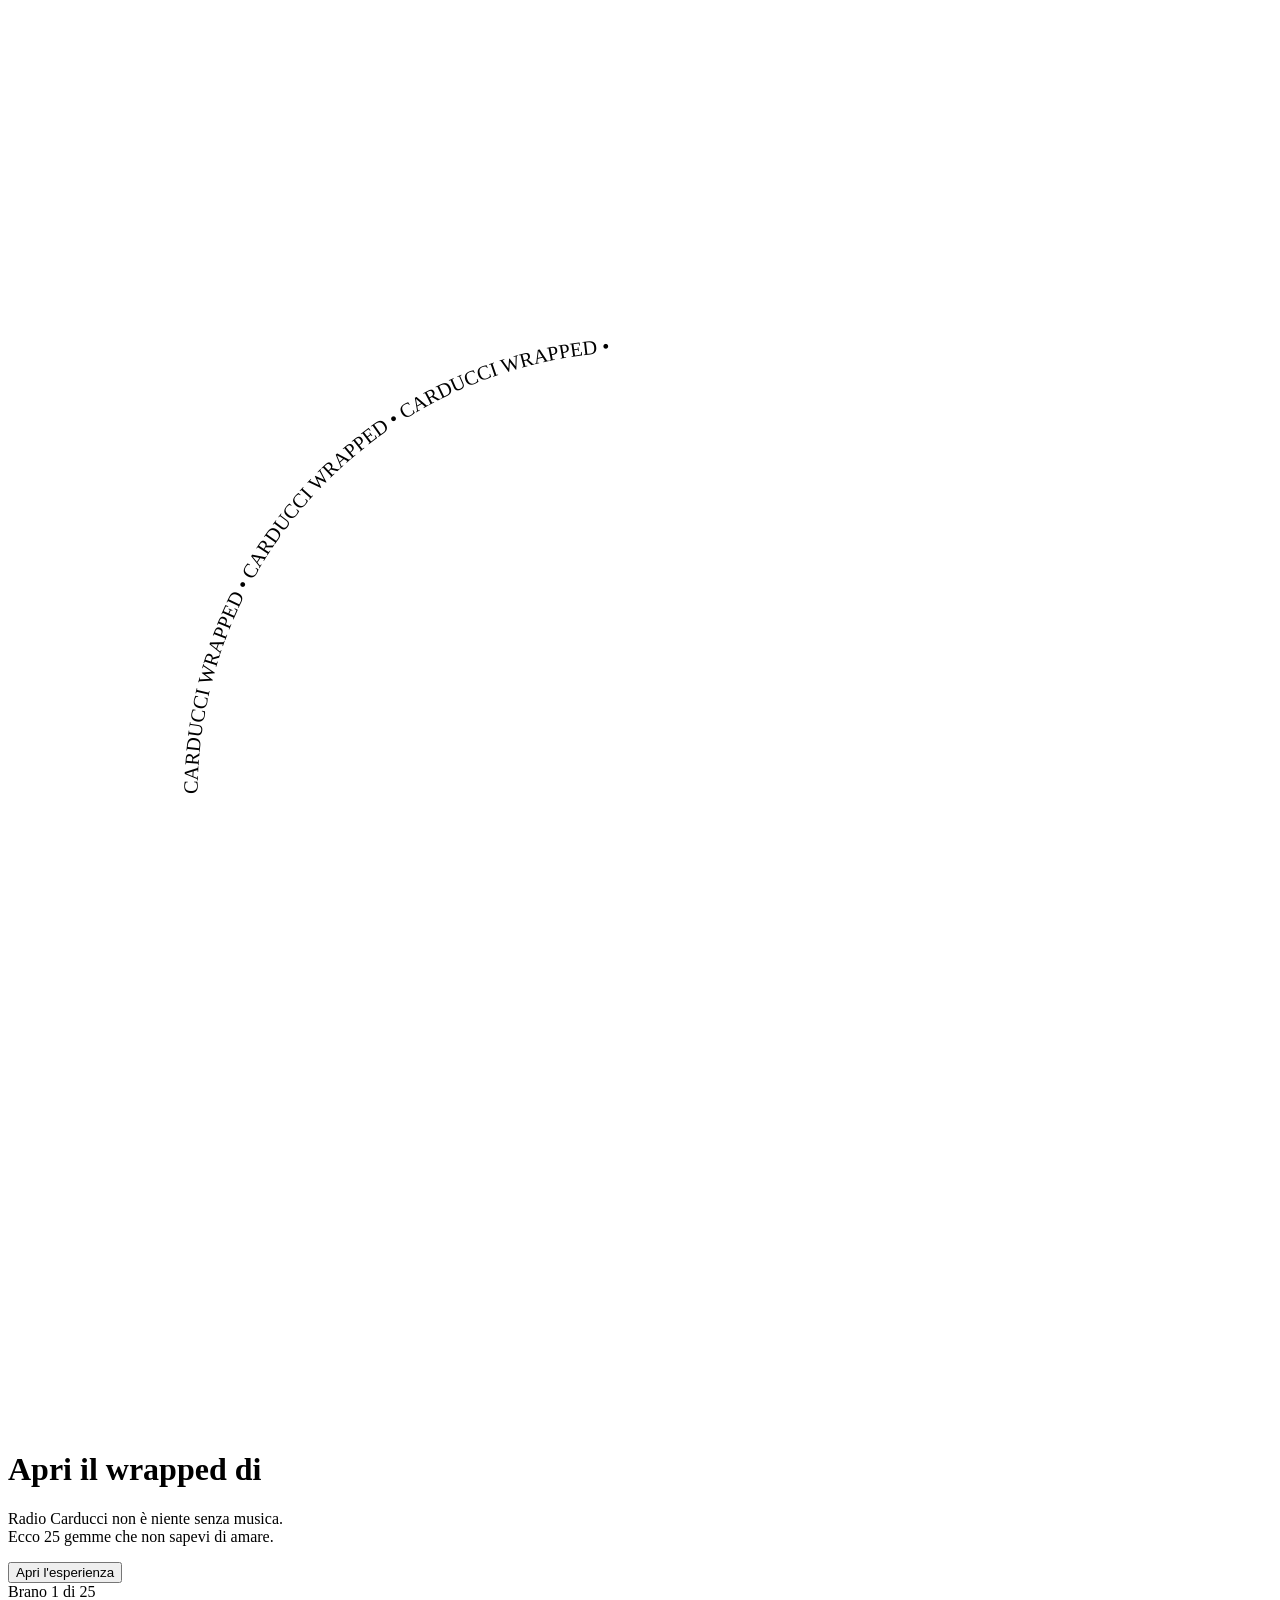
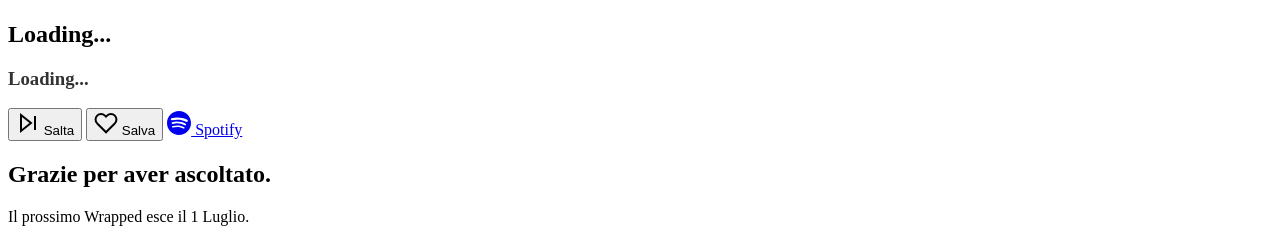
==== wrapped/index.html @ e5c6dca8 "Add files via upload" ====
<!DOCTYPE html>
<html lang="it">
<head>
  <script src="../safe-storage.js"></script>
  <meta charset="UTF-8">
  <meta name="viewport" content="width=device-width, initial-scale=1.0">
  <title>Staff Wrapped Sandbox</title>
  <!-- Preload font critici: evita FOIT -->
  <link rel="preload" as="font" type="font/woff2"
        href="fonts/blmelody-regular.woff2" crossorigin="anonymous">
  <link rel="preload" as="font" type="font/woff2"
        href="fonts/blmelody-bold.woff2" crossorigin="anonymous">
  <link rel="preconnect" href="https://fonts.gstatic.com" crossorigin>
  <link rel="stylesheet" href="colors_and_type.css">
  <link rel="stylesheet" href="style.css?v=2">
  <script src="https://cdnjs.cloudflare.com/ajax/libs/three.js/r128/three.min.js"></script>
</head>
<body>

  <!-- 3D Canvas Background -->
  <div id="canvas-container"></div>
  
  <!-- Snow Canvas -->
  <canvas id="snow-canvas"></canvas>
  <div id="bg-gradient"></div>

  <!-- Kinetic Typography Background -->
  <div id="kinetic-bg"></div>

  <!-- Lyrics Container -->
  <div id="lyrics-wrapper">
    <div id="lyrics-container" class="rc-mega"></div>
  </div>

  <!-- Landing / Intro Overlay -->
  <div id="intro-overlay">
    <!-- Mesh Background -->
    <div class="intro-bg-mesh">
      <div class="mesh-blob mesh-blob-1"></div>
      <div class="mesh-blob mesh-blob-2"></div>
      <div class="mesh-blob mesh-blob-3"></div>
    </div>

    <!-- Wrapped circular text effect -->
    <div class="intro-wrapped-circle">
      <svg viewBox="0 0 1000 1000" class="wrapped-path-svg">
        <path id="circle-path" d="M 500, 500 m -350, 0 a 350,350 0 1,1 700,0 a 350,350 0 1,1 -700,0" fill="transparent" />
        <text class="wrapped-svg-text">
          <textPath href="#circle-path" startOffset="0%">
            CARDUCCI WRAPPED &bull; CARDUCCI WRAPPED &bull; CARDUCCI WRAPPED &bull; 
          </textPath>
        </text>
      </svg>
    </div>

    <div class="intro-content">
      <h1 class="intro-title">
        <span class="intro-line">Apri il</span>
        <span class="intro-line">wrapped di</span>
        <span class="intro-line intro-name-line">
          <span class="name-roulette-mask">
            <span id="name-roulette" class="name-roulette"></span>
          </span>
        </span>
      </h1>
      <p class="rc-lead intro-subtitle">Radio Carducci non è niente senza musica.<br>Ecco 25 gemme che non sapevi di amare.</p>
      <button id="start-btn" class="rc-caps">Apri l'esperienza</button>
    </div>
    <!-- Cover explosion layer -->
    <div id="cover-explosion" class="hidden"></div>
  </div>

  <!-- Track Transition Overlay -->
  <div id="track-transition" class="hidden">
    <div class="transition-spinner"></div>
  </div>

  <!-- Main Wrapped UI -->
  <div id="wrapped-ui" class="hidden">
    
    <!-- Top Bar -->
    <div class="top-bar">
      <div class="rc-caps track-index">Brano <span id="current-track-num">1</span> di <span id="total-track-num">25</span></div>
      <div class="progress-bar-track">
        <div class="progress-bar-fill" id="progress-bar-fill"></div>
      </div>
    </div>

    <!-- Center Content (Cover & Meta) -->
    <div class="center-content">
      <div class="cover-wrapper" id="cover-wrapper">
        <img id="cover-img" src="" alt="Copertina" style="display: none;">
        <div class="cover-placeholder" id="cover-placeholder"></div>
      </div>
      
      <div class="track-meta">
        <h2 id="track-title" class="rc-display">Loading...</h2>
        <h3 id="track-artist" class="rc-h3" style="opacity: 0.8;">Loading...</h3>
        <span id="track-subtitle" class="track-subtitle"></span>
      </div>
    </div>

    <!-- Bottom Actions -->
    <div class="action-bar">
      <button id="btn-skip" class="rc-caps action-btn">
        <svg width="24" height="24" viewBox="0 0 24 24" fill="none" stroke="currentColor" stroke-width="2"><polygon points="5 4 15 12 5 20 5 4"></polygon><line x1="19" y1="5" x2="19" y2="19"></line></svg>
        Salta
      </button>
      
      <button id="btn-like" class="rc-caps action-btn">
        <svg id="heart-icon" width="24" height="24" viewBox="0 0 24 24" fill="none" stroke="currentColor" stroke-width="2"><path d="M20.84 4.61a5.5 5.5 0 0 0-7.78 0L12 5.67l-1.06-1.06a5.5 5.5 0 0 0-7.78 7.78l1.06 1.06L12 21.23l7.78-7.78 1.06-1.06a5.5 5.5 0 0 0 0-7.78z"></path></svg>
        Salva
      </button>

      <a id="btn-spotify" class="rc-caps action-btn spotify-btn" href="#" target="_blank">
        <svg aria-hidden="true" width="24" height="24" viewBox="0 0 24 24" fill="currentColor"><path d="M12 0C5.4 0 0 5.4 0 12s5.4 12 12 12 12-5.4 12-12S18.66 0 12 0zm5.521 17.34c-.24.359-.66.48-1.021.24-2.82-1.74-6.36-2.101-10.561-1.141-.418.122-.779-.179-.899-.539-.12-.421.18-.78.54-.9 4.56-1.021 8.52-.6 11.64 1.32.42.18.479.659.24 1.02zm1.44-3.3c-.301.42-.841.6-1.262.3-3.239-1.98-8.159-2.58-11.939-1.38-.479.12-1.02-.12-1.14-.6-.12-.48.12-1.021.6-1.141C9.6 9.9 15.001 10.62 18.66 12.84c.361.181.54.78.301 1.2zm.12-3.36C15.24 8.4 8.82 8.16 5.16 9.301c-.6.179-1.2-.181-1.38-.781-.18-.6.18-1.2.78-1.381 4.26-1.26 11.28-1.02 15.721 1.621.539.3.719 1.02.419 1.56-.239.54-.959.72-1.56.42z"/></svg>
        Spotify
      </a>
    </div>
  </div>

  <!-- End Screen -->
  <div id="end-overlay" class="hidden">
    <div class="intro-bg-mesh">
      <div class="mesh-blob mesh-blob-1"></div>
      <div class="mesh-blob mesh-blob-2"></div>
      <div class="mesh-blob mesh-blob-3"></div>
    </div>
    <div class="end-content">
      <h2 class="rc-display">Grazie per aver ascoltato.</h2>
      <p class="end-recap" id="end-recap"></p>
      <p class="end-next">Il prossimo Wrapped esce il 1 Luglio.</p>
    </div>
  </div>

  <!-- GLSL SHADERS -->
  <script id="vertexshader" type="x-shader/x-vertex">
    // Simplex 3D Noise 
    vec4 permute(vec4 x){return mod(((x*34.0)+1.0)*x, 289.0);}
    vec4 taylorInvSqrt(vec4 r){return 1.79284291400159 - 0.85373472095314 * r;}
    float snoise(vec3 v){ 
      const vec2  C = vec2(1.0/6.0, 1.0/3.0) ;
      const vec4  D = vec4(0.0, 0.5, 1.0, 2.0);
      vec3 i  = floor(v + dot(v, C.yyy) );
      vec3 x0 = v - i + dot(i, C.xxx) ;
      vec3 g = step(x0.yzx, x0.xyz);
      vec3 l = 1.0 - g;
      vec3 i1 = min( g.xyz, l.zxy );
      vec3 i2 = max( g.xyz, l.zxy );
      vec3 x1 = x0 - i1 + 1.0 * C.xxx;
      vec3 x2 = x0 - i2 + 2.0 * C.xxx;
      vec3 x3 = x0 - 1.0 + 3.0 * C.xxx;
      i = mod(i, 289.0 ); 
      vec4 p = permute( permute( permute( 
                i.z + vec4(0.0, i1.z, i2.z, 1.0 ))
              + i.y + vec4(0.0, i1.y, i2.y, 1.0 )) 
              + i.x + vec4(0.0, i1.x, i2.x, 1.0 ));
      float n_ = 1.0/7.0; // N=7
      vec3  ns = n_ * D.wyz - D.xzx;
      vec4 j = p - 49.0 * floor(p * ns.z *ns.z);  //  mod(p,N*N)
      vec4 x_ = floor(j * ns.z);
      vec4 y_ = floor(j - 7.0 * x_ );    // mod(j,N)
      vec4 x = x_ *ns.x + ns.yyyy;
      vec4 y = y_ *ns.x + ns.yyyy;
      vec4 h = 1.0 - abs(x) - abs(y);
      vec4 b0 = vec4( x.xy, y.xy );
      vec4 b1 = vec4( x.zw, y.zw );
      vec4 s0 = floor(b0)*2.0 + 1.0;
      vec4 s1 = floor(b1)*2.0 + 1.0;
      vec4 sh = -step(h, vec4(0.0));
      vec4 a0 = b0.xzyw + s0.xzyw*sh.xxyy ;
      vec4 a1 = b1.xzyw + s1.xzyw*sh.zzww ;
      vec3 p0 = vec3(a0.xy,h.x);
      vec3 p1 = vec3(a0.zw,h.y);
      vec3 p2 = vec3(a1.xy,h.z);
      vec3 p3 = vec3(a1.zw,h.w);
      vec4 norm = taylorInvSqrt(vec4(dot(p0,p0), dot(p1,p1), dot(p2, p2), dot(p3,p3)));
      p0 *= norm.x;
      p1 *= norm.y;
      p2 *= norm.z;
      p3 *= norm.w;
      vec4 m = max(0.6 - vec4(dot(x0,x0), dot(x1,x1), dot(x2,x2), dot(x3,x3)), 0.0);
      m = m * m;
      return 42.0 * dot( m*m, vec4( dot(p0,x0), dot(p1,x1), dot(p2,x2), dot(p3,x3) ) );
    }

    uniform float u_time;
    uniform float u_frequency;
    varying float vDisplacement;

    void main() {
      // Due layer di noise a frequenze SEPARATE per evitare l'effetto epilettico:
      // 1) Idle: lento, ampio, organico
      float idleNoise = snoise(position * 0.5 + u_time * 0.12);
      float idle = idleNoise * 0.35;

      // 2) Audio: più veloce ma ADDITIVO — reagisce ai beat senza dominare
      float audioNoise = snoise(position * 1.2 + u_time * 0.35);
      float audio = audioNoise * (u_frequency * 0.6);

      float displacement = idle + audio;
      vDisplacement = displacement;

      vec3 newPosition = position + normal * displacement;
      gl_Position = projectionMatrix * modelViewMatrix * vec4(newPosition, 1.0);
    }
  </script>

  <script id="fragmentshader" type="x-shader/x-fragment">
    uniform vec3 u_color;
    uniform vec3 u_color2;
    varying float vDisplacement;

    void main() {
      // Color mix based on displacement/noise
      float intensity = clamp(vDisplacement + 0.5, 0.0, 1.0);
      vec3 col = mix(u_color, u_color2, intensity);
      // Higher opacity so wireframe is actually visible on black
      gl_FragColor = vec4(col, 0.85);
    }
  </script>

  <script src="player.js?v=5"></script>
</body>
</html>
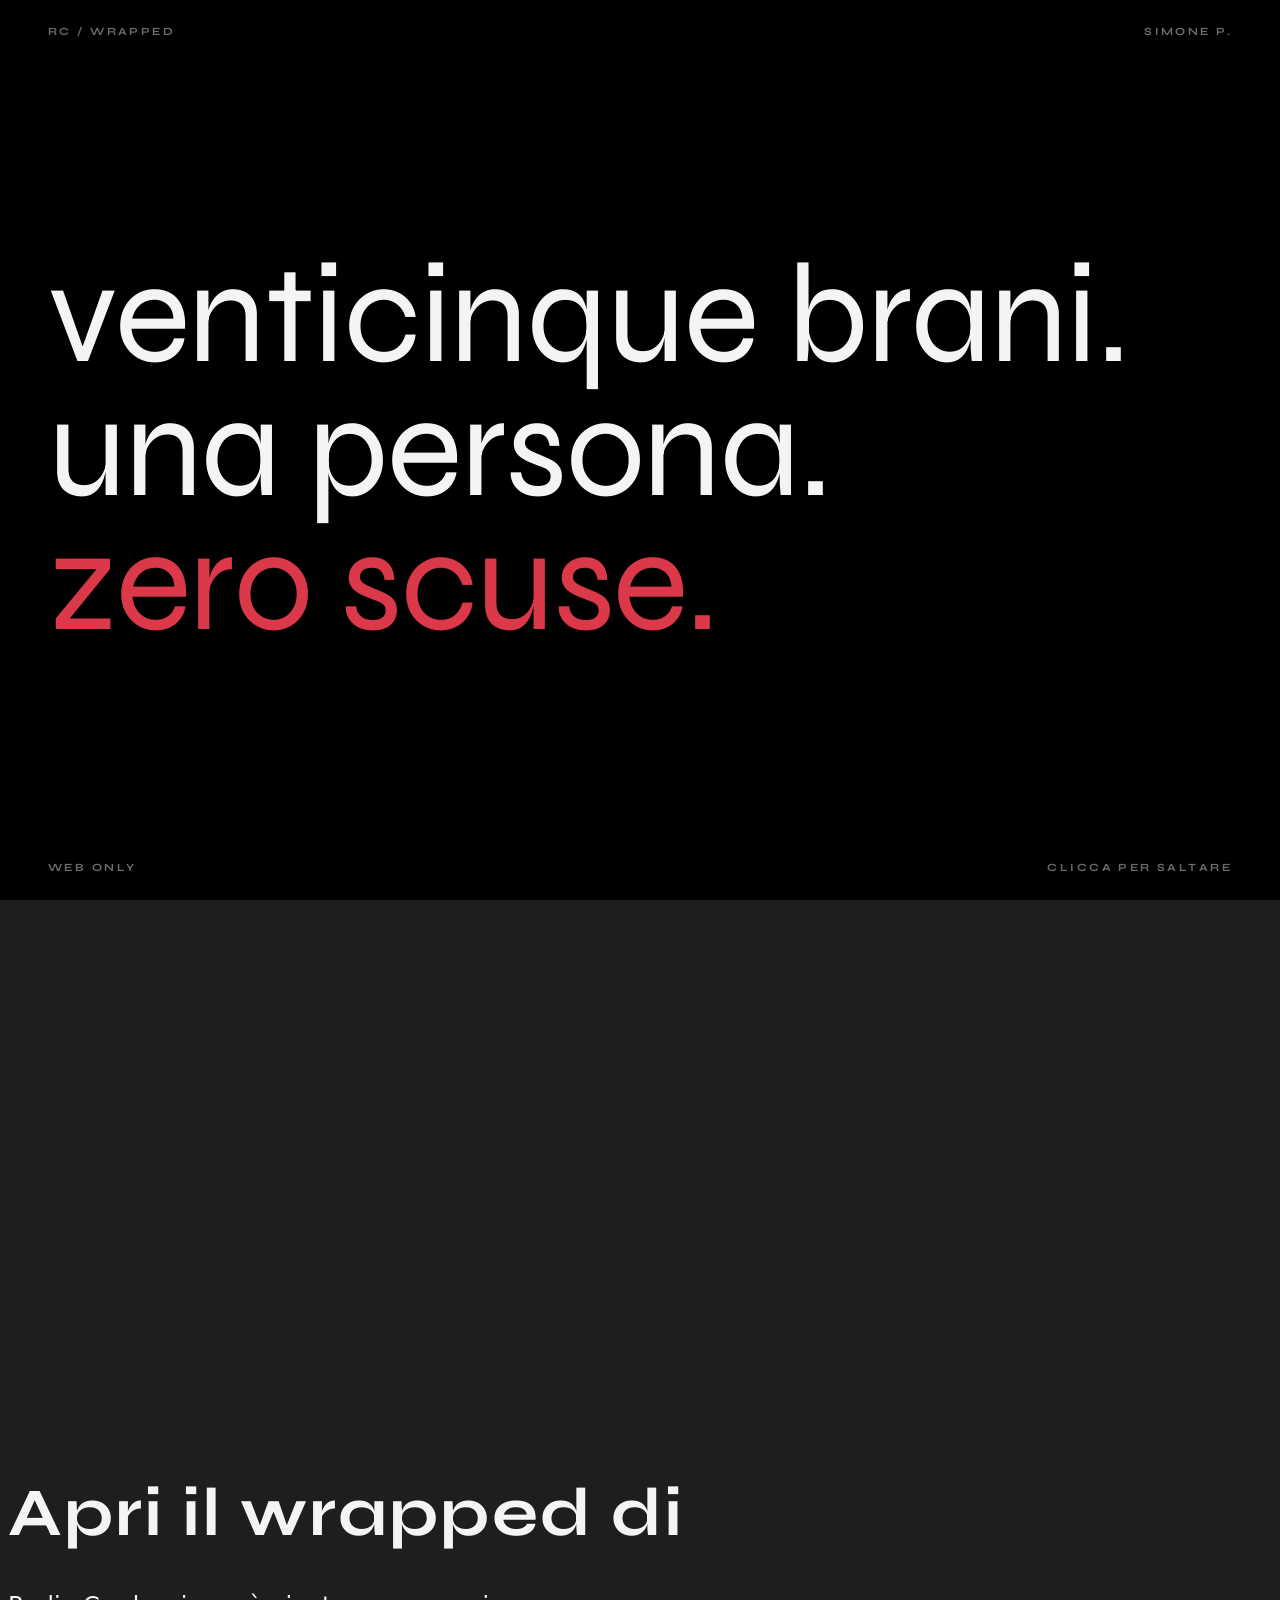
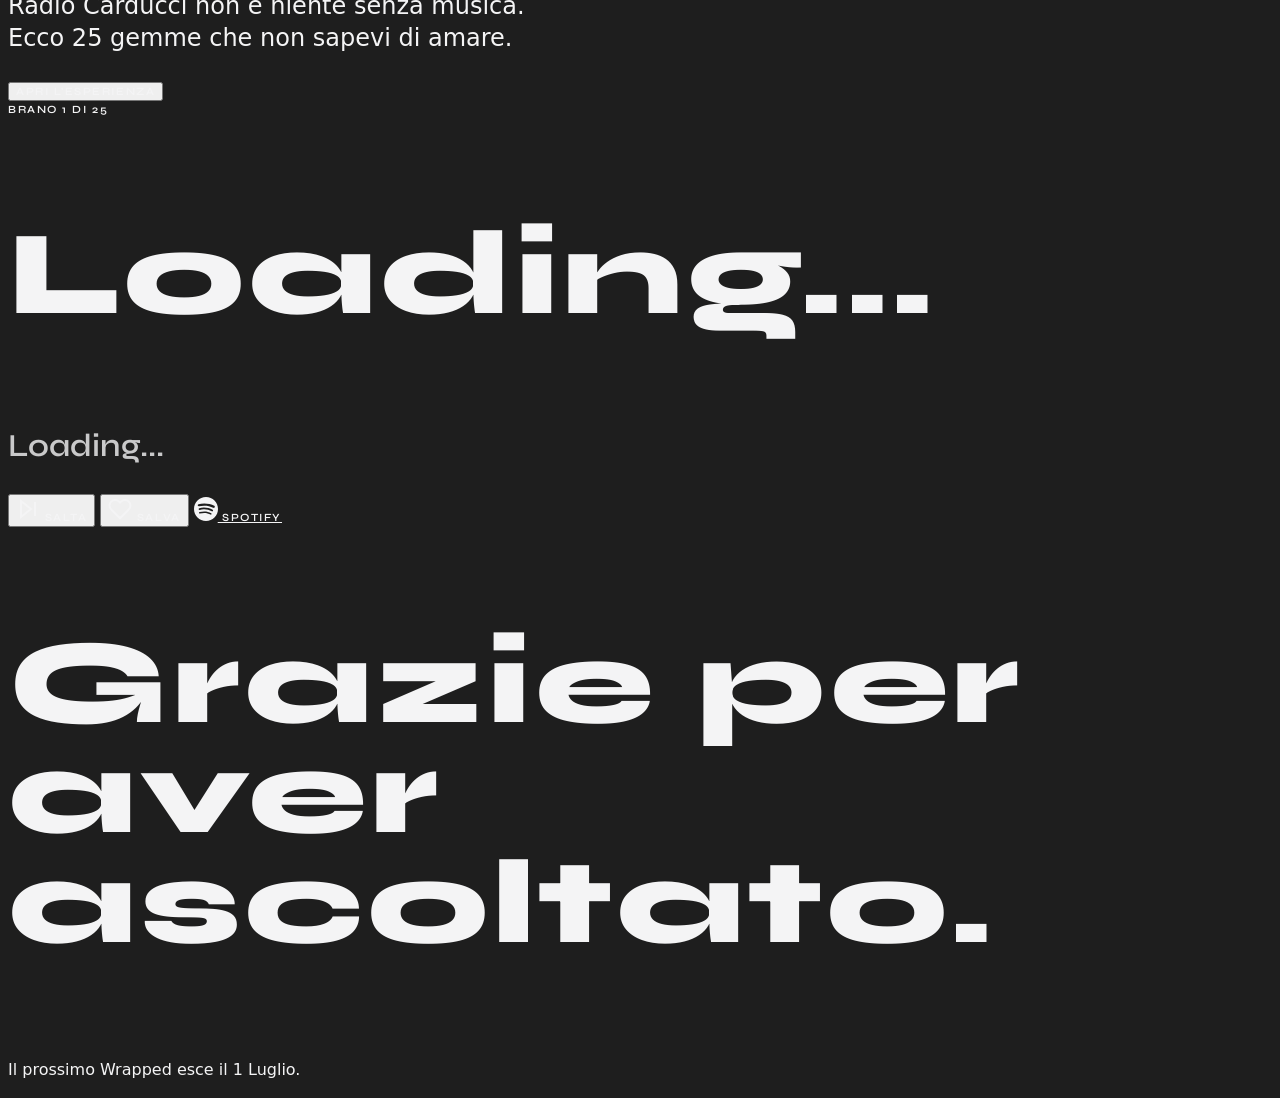
==== commit c2593e62: "Studi, bumper, R con frasi e now playing, login, debug, Wrapped in stile RC - Sezione Studi con le f" ====
--- a/wrapped/index.html
+++ b/wrapped/index.html
@@ -11,8 +11,9 @@
   <link rel="preload" as="font" type="font/woff2"
         href="fonts/blmelody-bold.woff2" crossorigin="anonymous">
   <link rel="preconnect" href="https://fonts.gstatic.com" crossorigin>
-  <link rel="stylesheet" href="colors_and_type.css">
-  <link rel="stylesheet" href="style.css?v=2">
+  <link rel="stylesheet" href="colors_and_type.css?v=2">
+  <link rel="stylesheet" href="style.css?v=3">
+  <link rel="stylesheet" href="intro-bumper.css?v=1">
   <script src="https://cdnjs.cloudflare.com/ajax/libs/three.js/r128/three.min.js"></script>
 </head>
 <body>
@@ -221,5 +222,6 @@
   </script>
 
   <script src="player.js?v=5"></script>
+  <script src="intro-bumper.js?v=1"></script>
 </body>
 </html>
--- a/wrapped/colors_and_type.css
+++ b/wrapped/colors_and_type.css
@@ -0,0 +1,356 @@
+/* ============================================================
+   RADIO CARDUCCI — COLORS + TYPE
+   La palette è già giusta. Non toccare.
+   ============================================================ */
+
+/* -- Web fonts -------------------------------------------------
+   Syne via Google Fonts (CDN).
+   BL Melody (body) served from ./fonts/.
+   Moliga Demo Regular served from ./fonts/.
+   Montserrat shipped as fallback / utility sans.
+-------------------------------------------------------------- */
+
+@import url("https://fonts.googleapis.com/css2?family=Syne:wght@400;500;600;700;800&family=Space+Grotesk:wght@500;700&display=swap");
+
+@font-face {
+  font-family: "Moliga";
+  src: url("./fonts/moliga-demo-regular.otf") format("opentype"),
+       url("./fonts/moliga-demo.regular.otf") format("opentype");
+  font-weight: 400;
+  font-style: normal;
+  font-display: swap;
+}
+
+@font-face {
+  font-family: "BL Melody";
+  src: url("./fonts/blmelody-regular.woff2") format("woff2"),
+       url("./fonts/blmelody-regular.woff") format("woff");
+  font-weight: 400;
+  font-style: normal;
+  font-display: swap;
+}
+
+@font-face {
+  font-family: "BL Melody";
+  src: url("./fonts/blmelody-medium.woff2") format("woff2"),
+       url("./fonts/blmelody-medium.woff") format("woff");
+  font-weight: 500;
+  font-style: normal;
+  font-display: swap;
+}
+
+@font-face {
+  font-family: "BL Melody";
+  src: url("./fonts/blmelody-bold.woff2") format("woff2"),
+       url("./fonts/blmelody-bold.woff") format("woff");
+  font-weight: 700;
+  font-style: normal;
+  font-display: swap;
+}
+
+:root {
+  /* ---------------------------------------------------------
+     CORE PALETTE — Nuova tavolozza ufficiale
+     --------------------------------------------------------- */
+  --rc-ink:        #1e1e1e;
+  --rc-ink-deep:   #1a1a1a;
+  --rc-blue:       #2277ff;
+  --rc-gold:       #fccc02;
+  --rc-orange:     #fc8802;
+  --rc-purple:     #8402fc;
+  
+  --rc-red:        #db3849;  /* Accent Primario: Rosso Radio Carducci (come il sito) */
+  --rc-red-deep:   #991c3b;  /* Accent Secondario: Rosso Scuro */
+  --rc-bone:       #f4f4f5;
+
+  /* Accent utilities */
+  --color-blue:    #2277ff;
+  --color-gold:    #fccc02;
+  --color-orange:  #fc8802;
+  --color-purple:  #8402fc;
+
+  /* ---------------------------------------------------------
+     SEMANTIC SURFACES
+     --------------------------------------------------------- */
+  --bg:            #1e1e1e;
+  --bg-elev:       #262626;   /* card elevazione */
+  --bg-inset:      #1a1a1a;   /* sezioni incassate */
+  --bg-inverse:    var(--rc-bone);
+
+  /* ---------------------------------------------------------
+     SEMANTIC FOREGROUNDS
+     --------------------------------------------------------- */
+  --fg1:           var(--rc-bone);
+  --fg2:           #a1a1aa;
+  --fg3:           #71717a;
+  --fg-inverse:    var(--rc-ink);
+  --fg-accent:     var(--rc-blue);
+  --fg-accent-hot: var(--rc-gold);
+
+  /* ---------------------------------------------------------
+     LINES / BORDERS
+     --------------------------------------------------------- */
+  --line:          rgba(255, 255, 255, 0.1);
+  --line-strong:   rgba(255, 255, 255, 0.18);
+  --line-inverse:  #e4e4e7;
+
+  /* ---------------------------------------------------------
+     TYPE STACK — Modern & Ultra-Legible
+     --------------------------------------------------------- */
+  --font-display:  "Syne", system-ui, sans-serif;
+  --font-body:     "BL Melody", system-ui, sans-serif;
+  --font-mega:     "Moliga", "Syne", sans-serif;
+  --font-mono:     "Space Grotesk", ui-monospace, monospace;
+
+  /* ---------------------------------------------------------
+     TYPE SCALE — grandi salti, niente 14→16.
+     Minimal dark = gerarchia forte.
+     --------------------------------------------------------- */
+  --fs-micro:      11px;    /* badge, on-air label, timestamp */
+  --fs-caption:    13px;    /* meta, footer, numerini */
+  --fs-body:       16px;
+  --fs-body-lg:    19px;
+  --fs-lead:       24px;
+  --fs-h3:         32px;
+  --fs-h2:         48px;
+  --fs-h1:         72px;
+  --fs-display:    120px;   /* Moliga */
+  --fs-hero:       180px;   /* quando vuoi gridare */
+
+  /* Line heights: stretti in display, comodi in body */
+  --lh-tight:      0.92;
+  --lh-snug:       1.05;
+  --lh-body:       1.5;
+  --lh-loose:      1.65;
+
+  /* Letter spacing: Moliga (font-mega) necessita di un tracking più ampio,
+     tutto quello che è micro/caption va in uppercase con tracking positivo */
+  --ls-display:    0.03em;
+  --ls-tight:      0;
+  --ls-normal:     0;
+  --ls-caps:       0.08em;
+  --ls-caps-wide:  0.14em;
+
+  /* ---------------------------------------------------------
+     SPACING — scala 4px, niente invenzioni
+     --------------------------------------------------------- */
+  --s-1:  4px;
+  --s-2:  8px;
+  --s-3:  12px;
+  --s-4:  16px;
+  --s-5:  24px;
+  --s-6:  32px;
+  --s-7:  48px;
+  --s-8:  64px;
+  --s-9:  96px;
+  --s-10: 128px;
+
+  /* ---------------------------------------------------------
+     RADII — spigoli vivi quasi ovunque.
+     Il brand è angoloso. Non arrotondare tutto.
+     --------------------------------------------------------- */
+  --r-0:   0px;      /* default */
+  --r-1:   2px;      /* micro — pulsanti, pill */
+  --r-2:   4px;      /* card interne */
+  --r-pill: 999px;   /* capsule — usare solo per tag/live */
+
+  /* ---------------------------------------------------------
+     MOTION — secca, come da README: "niente bounce, niente spring".
+     L'unica eccezione ammessa è il blink di .rc-live, che usa la
+     sua curva dedicata invece di questi token condivisi.
+     --------------------------------------------------------- */
+  --ease-out:   cubic-bezier(0.9, 0, 0.1, 1); /* secca, come da brand */
+  --ease-in:    cubic-bezier(0.6, 0.04, 0.98, 0.335);
+  --ease-snap:  cubic-bezier(0.9, 0, 0.1, 1); /* secca, come da brand */
+  --ease-fluid: cubic-bezier(0.22, 1, 0.36, 1); /* molto morbido */
+  --ease-brutal: cubic-bezier(0.9, 0, 0.1, 1); /* transizione secca e ad alto contrasto */
+  --dur-fast:   150ms;
+  --dur-base:   300ms;
+  --dur-slow:   500ms;
+  --dur-xtra:   800ms;
+
+  /* ---------------------------------------------------------
+     Z / ELEV
+     --------------------------------------------------------- */
+  --z-base: 0;
+  --z-nav:  10;
+  --z-overlay: 50;
+  --z-modal: 100;
+
+  /* Ombre: quasi mai. Se serve, solo per on-air. */
+  --shadow-on-air: 0 0 0 3px rgba(219, 56, 73, 0.25), 0 0 32px rgba(219, 56, 73, 0.45);
+}
+
+/* ============================================================
+   BASE
+   ============================================================ */
+html {
+  background: var(--bg);
+}
+
+body {
+  background: transparent;
+  color: var(--fg1);
+  font-family: var(--font-body);
+  font-size: var(--fs-body);
+  line-height: var(--lh-body);
+  -webkit-font-smoothing: antialiased;
+  text-rendering: optimizeLegibility;
+}
+
+::selection, *::selection {
+  background-color: var(--rc-red) !important;
+  color: var(--rc-bone) !important;
+}
+
+::-moz-selection, *::-moz-selection {
+  background-color: var(--rc-red) !important;
+  color: var(--rc-bone) !important;
+}
+
+/* ============================================================
+   TYPOGRAPHIC PRIMITIVES
+   Usa queste classi, non inventarne altre.
+   ============================================================ */
+
+/* MEGA — Moliga. Titoloni. Un uso per pagina. Max. */
+.rc-mega {
+  font-family: var(--font-mega);
+  font-size: clamp(72px, 12vw, var(--fs-hero));
+  line-height: var(--lh-tight);
+  letter-spacing: var(--ls-display);
+  color: var(--fg1);
+  font-weight: 400; /* Moliga è display, non serve bold */
+}
+
+/* DISPLAY — Syne bold. Headline standard. */
+.rc-display {
+  font-family: var(--font-display);
+  font-size: var(--fs-display);
+  font-weight: 800;
+  line-height: var(--lh-tight);
+  letter-spacing: var(--ls-display);
+}
+
+h1, .rc-h1 {
+  font-family: var(--font-display);
+  font-size: var(--fs-h1);
+  font-weight: 700;
+  line-height: var(--lh-tight);
+  letter-spacing: var(--ls-display);
+  color: var(--fg1);
+}
+
+h2, .rc-h2 {
+  font-family: var(--font-display);
+  font-size: var(--fs-h2);
+  font-weight: 700;
+  line-height: var(--lh-snug);
+  letter-spacing: var(--ls-tight);
+  color: var(--fg1);
+}
+
+h3, .rc-h3 {
+  font-family: var(--font-display);
+  font-size: var(--fs-h3);
+  font-weight: 600;
+  line-height: var(--lh-snug);
+  letter-spacing: var(--ls-tight);
+  color: var(--fg1);
+}
+
+.rc-lead {
+  font-family: var(--font-body);
+  font-size: var(--fs-lead);
+  font-weight: 400;
+  line-height: 1.35;
+  color: var(--fg1);
+}
+
+p, .rc-p {
+  font-family: var(--font-body);
+  font-size: var(--fs-body);
+  font-weight: 400;
+  line-height: var(--lh-body);
+  color: var(--fg1);
+}
+
+.rc-meta, .rc-caption {
+  font-family: var(--font-body);
+  font-size: var(--fs-caption);
+  font-weight: 400;
+  line-height: 1.4;
+  color: var(--fg2);
+}
+
+/* CAPS — la firma tipografica di RC.
+   Piccolo. Tutto maiuscolo. Tracking largo.
+   Tipo label Adult Swim. */
+.rc-caps {
+  font-family: var(--font-display);
+  font-size: var(--fs-micro);
+  font-weight: 600;
+  text-transform: uppercase;
+  letter-spacing: var(--ls-caps-wide);
+  color: var(--fg1);
+}
+
+.rc-caps-lg {
+  font-family: var(--font-display);
+  font-size: var(--fs-caption);
+  font-weight: 700;
+  text-transform: uppercase;
+  letter-spacing: var(--ls-caps);
+}
+
+/* LIVE tag — l'unica cosa che pulsa. */
+.rc-live {
+  display: inline-flex;
+  align-items: center;
+  gap: 5px;
+  font-family: var(--font-display);
+  font-size: 10px;
+  font-weight: 700;
+  text-transform: uppercase;
+  letter-spacing: var(--ls-caps-wide);
+  color: var(--rc-bone);
+  background: var(--rc-red);
+  padding: 2px 7px 1px;
+  border-radius: var(--r-1);
+  line-height: 1.4;
+}
+.rc-live::before {
+  content: "";
+  width: 5px;
+  height: 5px;
+  border-radius: 999px;
+  background: var(--rc-bone);
+  /* Unica eccezione brand al "niente bounce": curva propria, non il token --ease-snap */
+  animation: rc-blink 1.2s cubic-bezier(0.34, 1.56, 0.64, 1) infinite;
+}
+@keyframes rc-blink {
+  0%, 45%  { opacity: 1; }
+  50%, 95% { opacity: 0.15; }
+  100%     { opacity: 1; }
+}
+
+/* Mono — usare con cazzimma, solo per timestamp/freq */
+code, .rc-mono {
+  font-family: var(--font-mono);
+  font-size: 0.92em;
+  color: var(--fg2);
+  letter-spacing: 0;
+}
+
+/* Link di default — il rosso è SEGNALE, non decoro */
+a.rc-link {
+  color: var(--fg1);
+  text-decoration: none;
+  border-bottom: 1px solid var(--line-strong);
+  transition: color var(--dur-fast) var(--ease-out),
+              border-color var(--dur-fast) var(--ease-out);
+}
+a.rc-link:hover {
+  color: var(--rc-red);
+  border-bottom-color: var(--rc-red);
+}
--- a/wrapped/intro-bumper.css
+++ b/wrapped/intro-bumper.css
@@ -0,0 +1,66 @@
+/* ============================================================
+   WRAPPED — apertura a bumper (ricetta del brand) + titoli che salgono
+   ============================================================ */
+.wr-bumper {
+  position: fixed;
+  inset: 0;
+  z-index: 9999;
+  display: flex;
+  align-items: center;
+  padding: var(--s-9) max(var(--s-7), env(safe-area-inset-right, 0px)) var(--s-9) max(var(--s-7), env(safe-area-inset-left, 0px));
+  background: #000;
+  color: var(--rc-bone);
+  cursor: pointer;
+}
+.wr-bumper[hidden] { display: none; }
+.wr-bumper__top,
+.wr-bumper__bot {
+  position: absolute;
+  left: max(var(--s-7), env(safe-area-inset-left, 0px));
+  right: max(var(--s-7), env(safe-area-inset-right, 0px));
+  display: flex;
+  justify-content: space-between;
+  font-family: var(--font-display);
+  font-size: 11px;
+  font-weight: 700;
+  letter-spacing: 0.22em;
+  text-transform: uppercase;
+  color: #6b6b6b;
+}
+.wr-bumper__top { top: calc(var(--s-5) + env(safe-area-inset-top, 0px)); }
+.wr-bumper__bot { bottom: calc(var(--s-5) + env(safe-area-inset-bottom, 0px)); }
+.wr-bumper__txt {
+  margin: 0;
+  font-family: var(--font-mega);
+  font-size: clamp(56px, 11vw, 170px);
+  line-height: 0.95;
+  letter-spacing: -0.01em;
+  text-transform: lowercase;
+}
+.wr-bumper__txt span { display: block; visibility: hidden; }
+.wr-bumper__txt span.on { visibility: visible; }
+.wr-bumper__txt em { font-style: normal; color: var(--rc-red); }
+
+/* Le righe del titolo salgono da sotto una maschera, una dopo l'altra */
+.wr-rise .intro-line:not(.intro-name-line) { overflow: hidden; }
+/* Syne è più largo del vecchio Outfit: titolo un po' più piccolo, così il nome ci sta */
+.intro-title { font-size: clamp(2.25rem, 6vw, 4.25rem); }
+.intro-name-line { white-space: nowrap; }
+.wr-rise .intro-line > .wr-in {
+  display: inline-block;
+  transform: translateY(105%);
+  transition: transform 360ms cubic-bezier(0.9, 0, 0.1, 1);
+}
+.wr-rise.wr-rise--on .intro-line > .wr-in { transform: none; }
+.wr-rise.wr-rise--on .intro-line:nth-child(2) > .wr-in { transition-delay: 90ms; }
+.wr-rise.wr-rise--on .intro-line:nth-child(3) > .wr-in { transition-delay: 180ms; }
+
+@media (prefers-reduced-motion: reduce) {
+  .wr-rise .intro-line > .wr-in { transform: none; transition: none; }
+}
+
+/* La roulette era larga quanto il nome più lungo e il nome finale finiva a destra:
+   la maschera resta dentro la colonna e ogni nome è centrato */
+.name-roulette-mask { max-width: 100%; vertical-align: bottom; }
+.name-roulette { align-items: center; }
+.name-roulette .roulette-name { text-align: center; }
